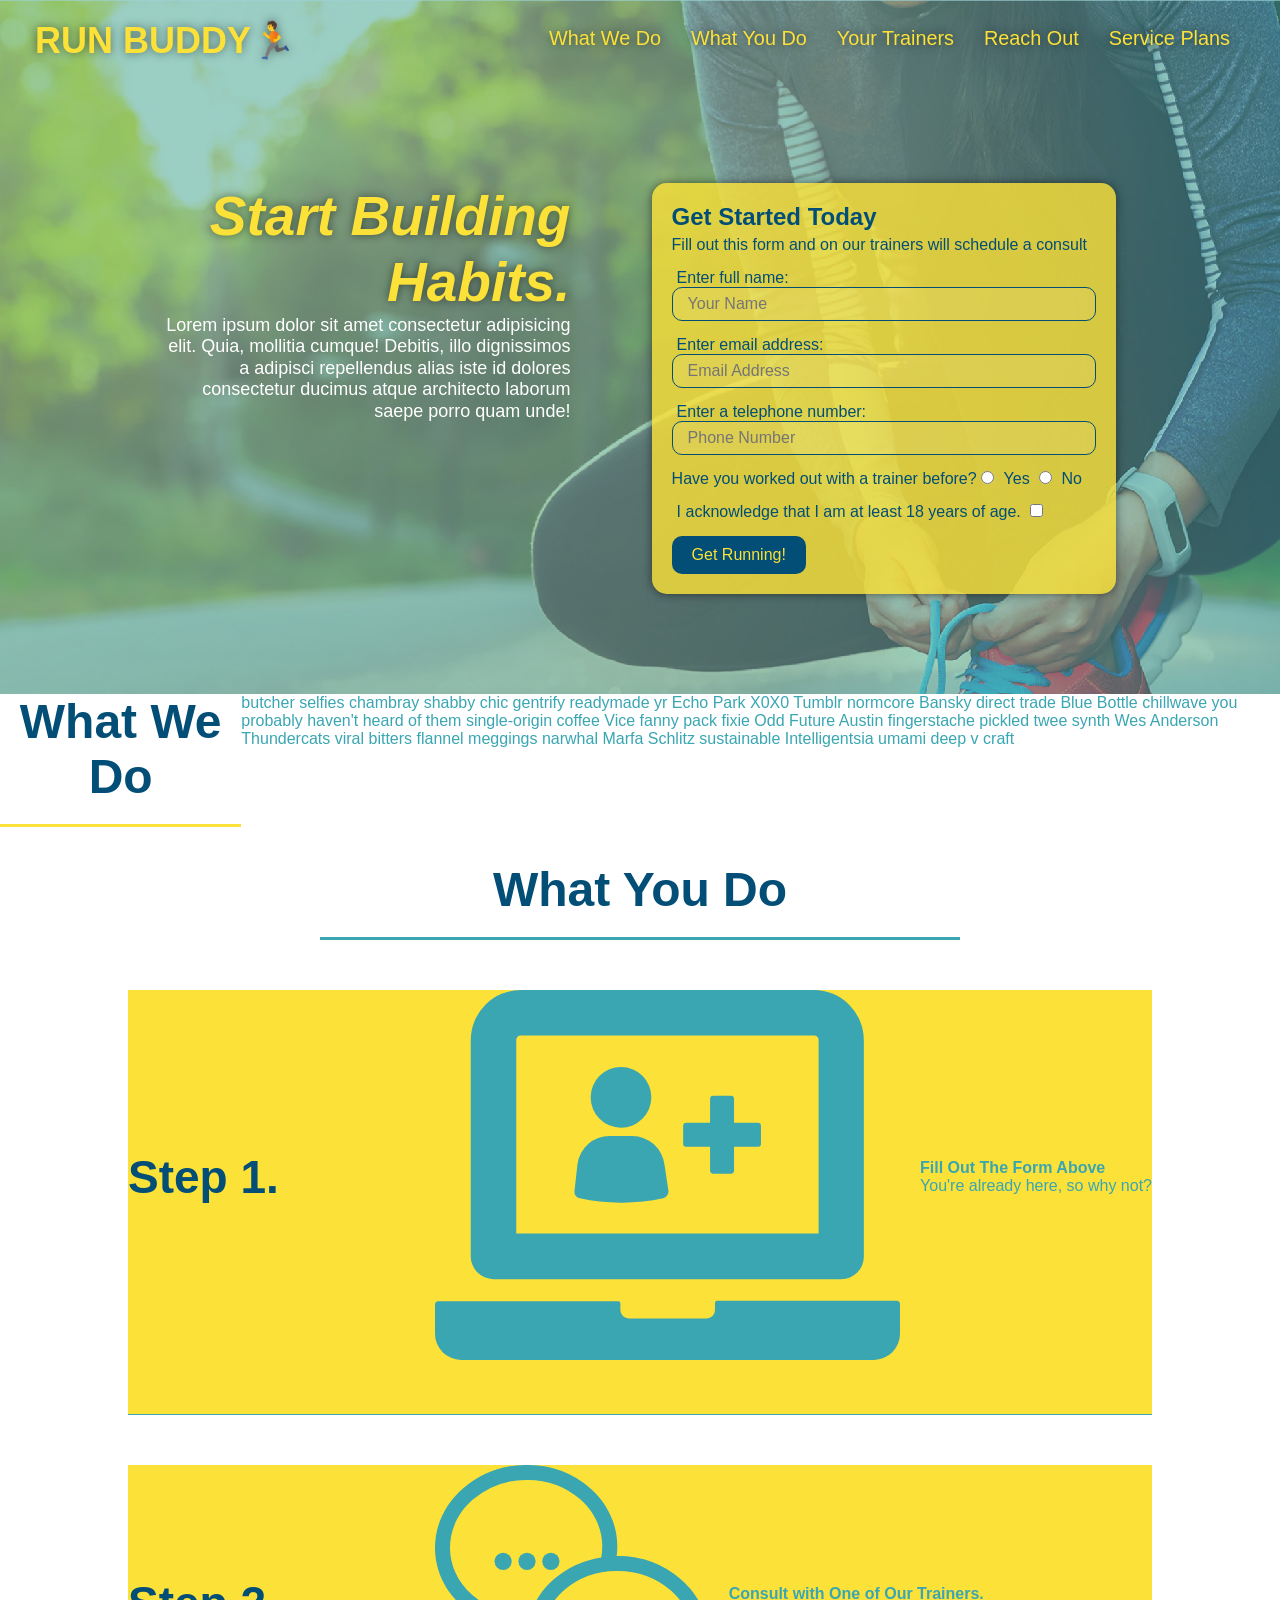
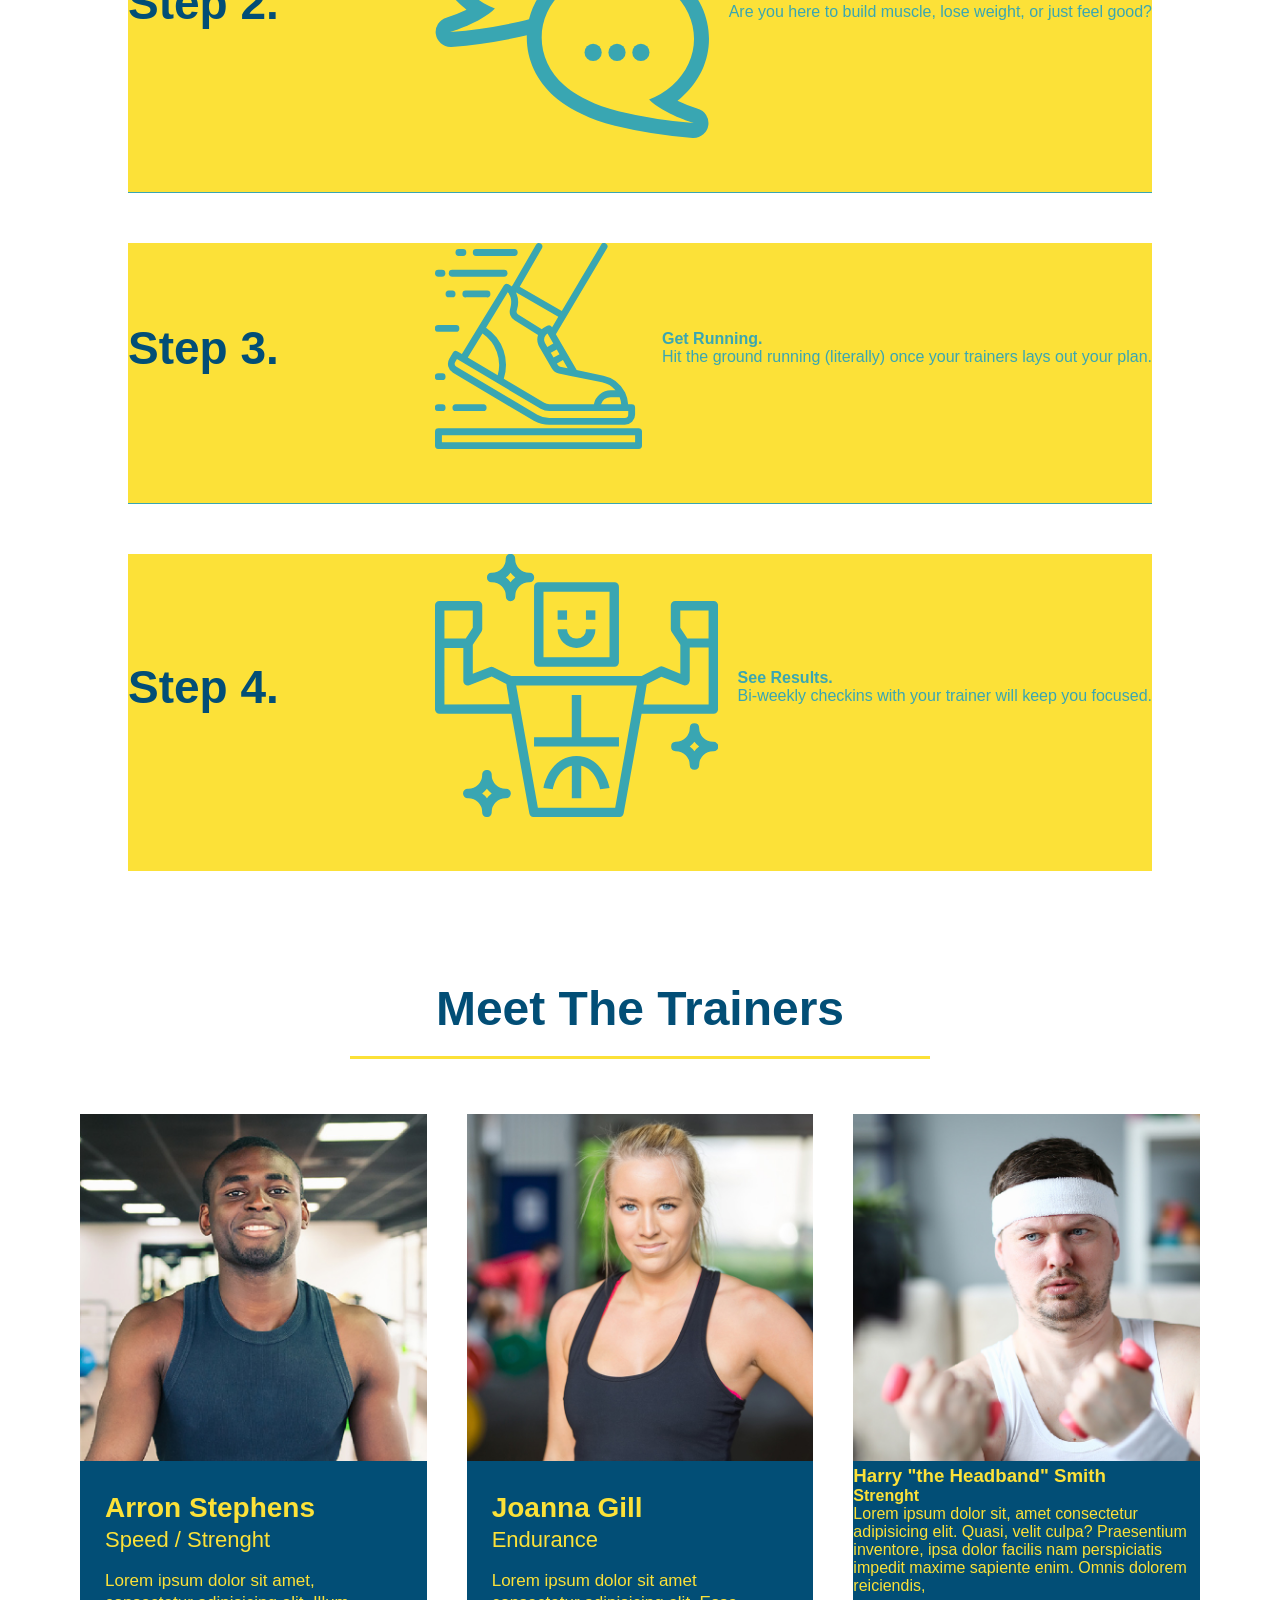
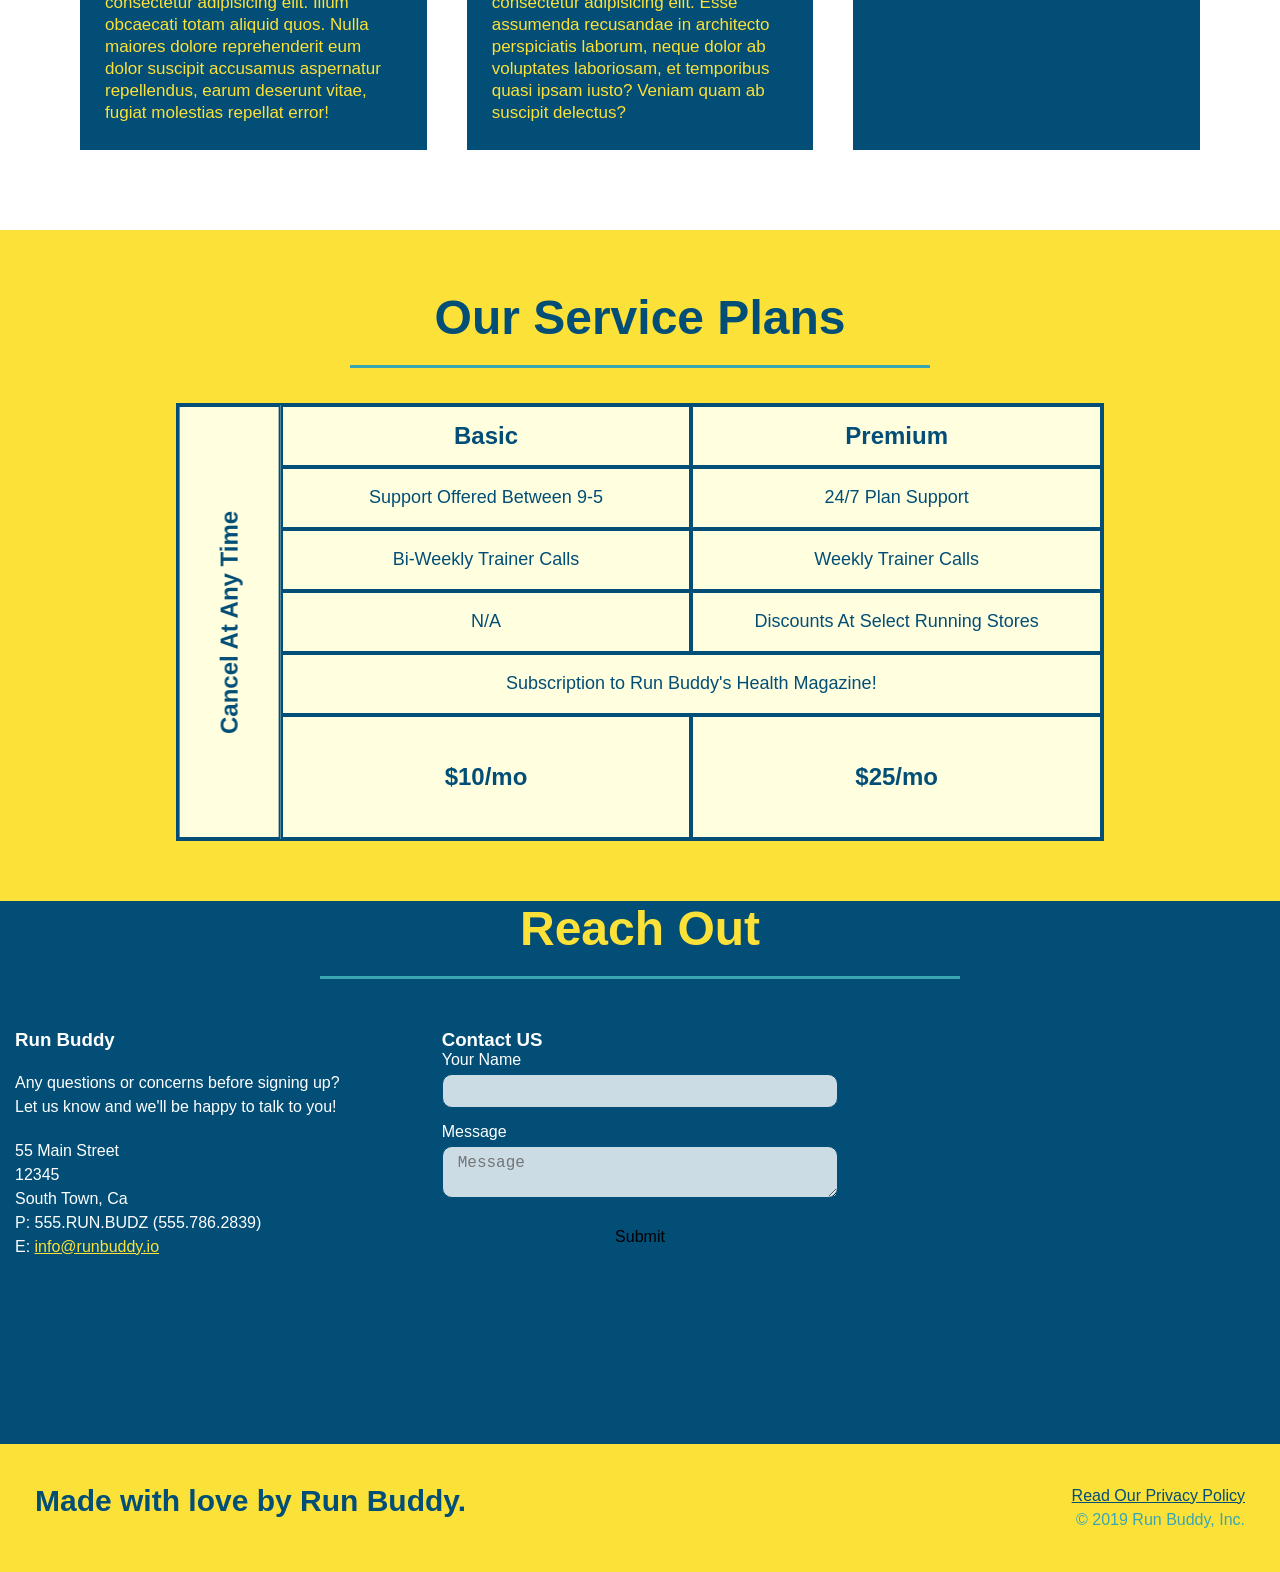
==== index.html @ 0380ac39 "fixed borders and headers" ====
<!DOCTYPE html>
<html lang="en">
		<head>
			<meta charset="UTF-8" />
			<meta name="viewport" content="width=device-width, initial-scale=1.0" />
			<title>Run Buddy</title>
			<link rel="stylesheet" href="./assets/css/style.css" />
		</head>
		<body>
			<!--navigation-->
			<header>
			<h1><a href="#run-buddy">RUN BUDDY🏃</a></h1>
			<nav>
				<!--Unordered list element-->
				<ul>
					<!--List item element-->
					<li>
						<!--Anchor Element-->
						<a href="#what-we-do"> What We Do</a>
					</li>
					<li>
						<a href="#what-you-do"> What You Do</a>
					</li>
					<li> 
						<a href="#your-trainers">Your Trainers</a>
					</li>
					<li>
						<a href="#reach-out">Reach Out</a>
					</li>
					<li>
						<a href="#service-plans">Service Plans</a>
					</li>
				</ul>
			</nav>
			</header>

			<!--hero/jumbotron-->

			<section class="hero"> 
				<div class="hero-cta">
					<h2>Start Building Habits.</h2>
					<p>
						Lorem ipsum dolor sit amet consectetur adipisicing elit. Quia, mollitia cumque! Debitis, illo dignissimos a adipisci repellendus alias iste id dolores consectetur ducimus atque architecto laborum saepe porro quam unde!
					</p>
				</div>
				<div class="hero-form">
					<h3>Get Started Today</h3>
					<p>Fill out this form and on our trainers will schedule a consult</p>
				 <!--Add form Element-->
				 <form>
					 <label for="name">Enter full name:</label>
					 <input type="text" placeholder="Your Name" name="name" id="name" class="form-input" />
					 <label for="email">Enter email address:</label>
					 <input type="email" placeholder="Email Address" name="email" id="email" class="form-input" />
					 <label for="phone">Enter a telephone number:</label>
					 <input type="tel" placeholder="Phone Number" name="phone" id="phone" class="form-input" />
					 <p>
						 Have you worked out with a trainer before?
						 <input type="radio" name="trainer-confirm" id="trainer-yes" />
						 <label for="trainer-yes">Yes</label>
						 <input type="radio" name="trainer-confirm" id="trainer-no" />
						 <label for="trainer-no">No</label>
					 </p>
					 <p>
						 <label for="checkbox" >
							 I acknowledge that I am at least 18 years of age.
						 </label>
						 <input type="checkbox" name="age-confirm" id="checkbox" />
						</p>
						<button type="submit">
							Get Running!
						</button>
				 </form>
				</div>
			</section>
			<!--end hero-->
			
			<!--"What we do" section-->
			<div class="flex-row">
				<h2 class="section-title primary-border">What We Do</h2>
				<p>
					butcher selfies chambray shabby chic gentrify readymade yr Echo Park X0X0 Tumblr normcore Bansky direct trade Blue Bottle chillwave you probably haven't heard of them single-origin coffee Vice fanny pack fixie Odd Future Austin fingerstache pickled twee synth Wes Anderson Thundercats viral bitters flannel meggings narwhal Marfa Schlitz sustainable Intelligentsia umami deep v craft
				</p>
			</div>

			<!--"What You Do" section-->
			<div id="what-you-do" class="steps">
				<h2 class="section-title secondary-border">What You Do</h2>

				<div class="step">
					<h3>Step 1.</h3>
					<div class="step-info">
						<div class="step-img">
							<img src="./assets/images/step-1.svg" alt="" />
						</div>
						<div class="step-next">
							<h4>Fill Out The Form Above</h4>
							<p>You're already here, so why not?</p>
						</div>	
					</div>
				</div>

				<div class="step">
					<h3>Step 2.</h3>
					<div class="step-info">
						<div class="step-img">
							<img src="./assets/images/step-2.svg" alt="" />
						</div>
						<div class="step-next">
							<h4>Consult with One of Our Trainers.</h4>
							<p>Are you here to build muscle, lose weight, or just feel good?</p>
						</div>
					</div>
				</div>

				<div class="step">
					<h3>Step 3.</h3>
					<div class="step-info">
						<div class="step-img">
							<img src="./assets/images/step-3.svg" alt="" />
						</div>
						<div class="step-next">
							<h4>Get Running.</h4>
							<p>Hit the ground running (literally) once your trainers lays out your plan.</p>
						</div>
					</div>
				</div>

				<div class="step">
					<h3>Step 4.</h3>
					<div class="step-info">
						<div class="step-img">
							<img src="./assets/images/step-4.svg" alt="" />
						</div>
						<dive class="step-next">
							<h4>See Results.</h4>
							<p>Bi-weekly checkins with your trainer will keep you focused.</p>
						</div>
					</div>
				</div>
			</div>

			<!--"Meet the trainers" section-->
			<section id="your-trainers">
				<h2 class="section-title primary-border">
					Meet The Trainers
				</h2>
				<div class="trainers">
					<artilcle class="trainer">
						<img src="./assets/images/trainer-1.jpg" alt="Arron Stephens in his workout clothes ready 	to pump iron" />
						<div class="trainer-bio">
							<h3 class="trainer-name">Arron Stephens</h3>
							<h4 class="trainer-role">Speed / Strenght</h4>
							<p>
								Lorem ipsum dolor sit amet, consectetur adipisicing elit. Illum obcaecati totam aliquid quos. Nulla maiores dolore reprehenderit eum dolor suscipit accusamus aspernatur repellendus, earum deserunt vitae, fugiat molestias repellat error!
							</p>
						</div>
					</artilcle>

					<article class="trainer">
						<img src="./assets/images/trainer-2.jpg" alt="Joanna Gill cooling off after a workout" />
						<div class="trainer-bio">
							<h3 class="trainer-name">Joanna Gill</h3>
							<h4 class="trainer-role">Endurance</h4>
							<p>
								Lorem ipsum dolor sit amet consectetur adipisicing elit. Esse assumenda recusandae in architecto perspiciatis laborum, neque dolor ab voluptates laboriosam, et temporibus quasi ipsam iusto? Veniam quam ab suscipit delectus?
							</p>
						</div>
					
					</article>

					<article class="trainer">
						<img src="./assets/images/trainer-3.jpg" alt="Harry Smith wearing a headband and lifting comically small pink weights" />
						<div clas="trainer-bio">
							<h3 class="trainer-name">Harry "the Headband" Smith</h3>
							<h4 class="trainer-role">Strenght</h4>
							<p> Lorem ipsum dolor sit, amet consectetur adipisicing elit. Quasi, velit culpa? Praesentium inventore, ipsa dolor facilis nam perspiciatis impedit maxime sapiente enim. Omnis dolorem reiciendis,</p>
						</div>
					</article>
					
				</div>
			</section>

			<!--"Reach Out" section-->
			<section id="service-plans" class="services">
				<h2 class="section-title secondary-border">Our Service Plans</h2>
				<div class="service-grid-wrapper">
					<div class="service-grid-container">
						<div class="service-grid-item grid-head basic">Basic</div>
						<div class="service-grid-item grid-head premium">Premium</div>
						<div class="service-grid-item basic">Support Offered Between 9-5</div>
						<div class="service-grid-item premium">24/7 Plan Support</div>
						<div class="service-grid-item basic">Bi-Weekly Trainer Calls</div>
						<div class="service-grid-item premium">Weekly Trainer Calls</div>
						<div class="service-grid-item basic">N/A</div>
						<div class="service-grid-item premium">Discounts At Select Running Stores</div>
						<div class="service-grid-item both">Subscription to Run Buddy's Health Magazine!</div>
						<div class="service-grid-item grid-price basic">$10/mo</div>
						<div class="service-grid-item grid-price premium">$25/mo</div>
						<div class="service-grid-item cancel">Cancel At Any Time</div>
					</div>
				</div>
				
			</section>


			<div id="reach-out" class="contact">
				<h2 class="section-title secondary-border">Reach Out</h2>
				
				<div class="contact-info">
					<div>
						<h3>Run Buddy</h3>
						<p>
							Any questions or concerns before signing up?
							<br />
							Let us know and we'll be happy to talk to you!
							<br />
						</p>
						<address>
							55 Main Street <br/>
							12345 <br/>
							South Town, Ca <br />
							P: 555.RUN.BUDZ (555.786.2839)<br/>
							E: <a href="mailto:info@runbuddy.io">info@runbuddy.io</a>
						</address>
					</div>

					<div class="contact-form">
						<h3>Contact US</h3>
						<form>
							<label for="contact-name">Your Name</label>
							<input type="text" id="contact-name" placeholder-="Your Name" />

							<label for="contact-message">Message</label>
							<textarea id="contact-message" placeholder="Message"></textarea>

							<button type="submit">Submit</button>
						</form>
					</div>

					<iframe src="https://www.google.com/maps/embed?pb=!1m18!1m12!1m3!1d3033.0343537637764!2d-112.3234618845954!3d40.51873175735339!2m3!1f0!2f0!3f0!3m2!1i1024!2i768!4f13.1!3m3!1m2!1s0x8752bc90850f7b19%3A0x4cee9b742bf752b6!2s893%20W%20660%20S%2C%20Tooele%2C%20UT%2084074!5e0!3m2!1sen!2sus!4v1604702375572!5m2!1sen!2sus" frameborder="0" style="border:0;" allowfullscreen="">
					</iframe>
				 
				</div>
			</div>

			<!--Footer-->
			<footer>
				<h2>Made with love by Run Buddy.</h2>
				<div>
					<a href="./privacy-policy.html"> Read Our Privacy Policy</a><br />
					&copy; 2019 Run Buddy, Inc.
				</div>
			</footer>
		</body>
</html>
---- assets/css/style.css ----
* {
    margin: 0;
    padding: 0;
    box-sizing: border-box;
}
body {
    font-family: Helvetica, Arial, sans-serif;
    color: #39a6b2;
}

/*Apply styles to header*/
header {
    padding: 20px 35px;
    background-color: #39a6b2;
    display:flex;
    justify-content: space-between;
    flex-wrap: wrap;
    position: -webkit-sticky; 
    position: sticky;
    top: 0;
    background-image: url("../images/hero-image.jpg");
    background-size: cover;
    background-position: 80%;
    background-attachment: fixed;
}
header h1 {
    font-weight: bold;
    font-size: 36px;
    color: #fce138;
    margin: 0;
    text-shadow: 0 0 10px rgba(0, 0, 0, 0.5);
}

header a {
    text-decoration: none;
    color: #fce138;
}
header nav { 
    margin: 7px 0;
}
header nav ul {
    display: flex;
    flex-wrap: wrap;
    justify-content: space-between;
    align-items: center;
    list-style: none;
}   
header nav ul li a {
    padding: 10px 15px;
    font-weight: lighter;
    font-size: 1.55vw;
    text-shadow: 0 0 10px rgba(0, 0, 0, 0.5);
}
header nav ul li a:hover {
    background: #fce138;
    color: #024e76;
    border-radius: 15px;
    text-shadow: none;
  }
footer {
    background: #fce138;
    width: 100%;
    padding: 40px 35px;
    display: flex;
    justify-content: space-between;
    flex-wrap: wrap;
}
footer h2 { 
    color: #024e76;
    font-size: 30px;
    margin: 0;
}
footer div { 
    
    line-height: 1.5;
    text-align: right;
}
footer a { 
    color: #024e76;
}
section {
    padding: 60px;
}

/* Hero Style Start */
.hero {
    background-image: url("../images/hero-image.jpg");
    background-size: cover;
    background-position: 80%;
    display: flex;
    justify-content: center;
    flex-wrap: wrap;
    align-items: flex-start;
    background-attachment: fixed;
}
.hero-cta {
    width: 35%;
    text-align: right;
    margin: 3.5%;
    color: #fff;
    font-size: 18px;
    line-height: 1.3;
    line-height: 1.2;
}
.hero-cta h2 {
    font-style: italic;
    font-size: 55px;
    color: #fce138;
    text-shadow: 0 0 10px rgba(0, 0, 0, 0.5);
}
section div {
    text-decoration-color: #024e76;
    
}
.hero-form {
    background-color: 80% ;
    padding: 20px;
    color: #024e76;
    width: 40%;
    margin: 3.5%;
    box-shadow: 0 0 10px rgba(0, 0, 0, 0.5);
    background-color: rgba(252, 225, 56, 0.8);
    border-radius: 15px;
}
.hero-form h3 {
    font-size: 24px;
    margin: 0;
}
.hero-form p {
    margin: 5px 0 15px 0;
}
.form-input {
    border: 1px solid #024e76;
    display: block;
    padding: 7px 15px;
    font-size: 16px;
    color: #024e76;
    width: 100%;
    margin-bottom: 15px;
    border-radius: 10px;
    background-color: rgba(255, 255, 255, .075);
}
.form-input:focus {
    background-color: rgba(255, 255, 255, 1);
    outline: none;
}
.hero-form label {
    margin: 0 5px;
}
.hero-form button {
    color: #fce138;
    background-color: #024e76;
    border: none;
    padding: 10px 20px;
    font-size: 16px;
    border-radius: 10px;
}
.hero-form button:hover {
    background-color: #39a6b2;
}
/* Hero Styles End*/
/* Intro Styles Start*/

.intro p {
    line-height: 1.7;
    color: #39a6b2;
    width: 80%;
    font-size: 20px;
    margin: 0 auto;
    text-align: center;
}
.step {
    margin: 50px auto;
    padding-bottom: 50px;
    width: 80%;
    display: flex;
    flex-wrap: wrap;
    align-items: center;
    justify-content: space-between;
    background: #fce138;
    border-bottom: 1px solid #39a6b2;
}
.step:last-child {
    border-bottom: none;
}
.section-title {
    font-size: 48px;
    border-bottom: 3px solid;
    color: #024e76;
    padding-bottom: 20px;
    text-align: center;
    margin: 0 auto 35px auto;
    width: 50%;
}
.primary-border{
    border-color: #fce138;
}
.secondary-border {
    border-color: #39a6b2;
}
.step h3 {
    color: #024e76;
    font-size: 46px;
    flex: 1 30%;
}
.step-info {
    flex: 2 70%;
    display: flex;
    flex-wrap: wrap;
    align-items: center;
}
.step-text {
    flex: 12;
}
.step-text p {
    color: #39a6b2;
    font-size: 18px;
}
.step-text h4 {
    font-size: 26px;
    line-height: 1.5;
    color: #024e76;
}
.step-img {
    flex: 1 12%;
    margin-right: 20px;
}
.step-img img { 
    max-width: 100%;
}
/* Style Trainers Section*/
.trainers {
    width: 100%;
    margin: 0 auto;
    display: flex;
    flex-wrap: wrap;
    justify-content: space-around;
}
.trainer {
    margin: 20px;
    background: #024e76;
    color: #fce138;
    flex: 1;
}
.trainer img { 
    width: 100%;
}
.trainer-bio {
    padding: 25px;
    background-color: #024e76;
    line-height: 1.3;
}
.text-left{ 
    text-align: left;
}
.text-right {
    text-align: right;
}
.flex-row {
    display: flex;
}
.trainer-bio h3 {
    font-size: 28px;
}
.trainer-bio h4 {
    font-weight: lighter;
    font-size: 22px;
    margin-bottom: 15px;
}
.trainer-bio p {
    font-size: 17px;
}
/* Reach out styles start*/

.contact {
    background: #024e76;
}
.contact-info > * {
    flex: 1;
    margin: 15px;
}
.contact-info {
    display: flex;
    justify-content: space-between;
    flex-wrap: wrap;
}
.contact h2 {
    color: #fce138;
}
.contact-info iframe {
    height: 400px;
}
.contact-info div {
    color: white;
}
.contac-info h3 {
    color: #fce138;
    font-size: 32px;
}
.contact-info p, .contact-info address {
    margin: 20px 0;
    line-height: 1.5;
    font-size: 16px;
    font-style: normal;
}
.contact-form input, .contact-form textarea {
    border: 1px solid #024e76;
    display: block;
    padding: 7px 15px;
    font-size: 16px;
    color: #024e76;
    width: 100%;
    margin-bottom: 15px;
    margin-top: 5px;
    border-radius: 10px;
    background-color: rgba(255, 255, 255, 0.8)
}
.contact-form input, .contact-info address:focus{

}
.contact-form button { 
    width: 100%;
    border: none;
    background: #024e76;
    text-align: center;
    padding: 15px 0;
    font-size: 16px;
    border-radius: 10px;
}
.contact-form button:hover {
    color: #fce138;
    background: #39a6b2;
  }
.contact-info a {
    color: #fce138;
}
/*SERVICE STYLES BEGIN!*/
.services { 
    background: #fce138;
}
.service-grid-wrapper {
    display: flex;
    width: 100%;
    justify-content: center;
}
.service-grid-container {
    background: lightyellow;
    width: 80%;
    display: grid;
    grid-template-columns: 1fr repeat(2, 4fr);
    grid-template-rows: repeat(5, 1fr) 2fr;
    border: 2px solid #024e76;
    color: #024e76;
    font-size: 18px;
}
.service-grid-item {
   padding: 15px 0;
   border: 2px solid #024e76;
   display: flex;
   align-items: center;
   justify-content: center;
   text-align: center;
}
.service-grid-item.basic {
    grid-column: 2 / span 1;
}
.service-grid-item.both {
    grid-column: 2 / span 2;
}
.service-grid-item.cancel {
    writing-mode: vertical-lr;
    transform: rotate(180deg);
    grid-row: 1 / -1;
    grid-column: 1;
}
.grid-head, .grid-price, .service-grid-item.cancel {
    font-size: 1.5rem;
    font-weight: bold;
}
/* Reach out styles end */

/* MEDIA QUERY FOR SMALLER DESKTOP SCREENS AND SMALLER */
@media screen and (max-width: 980px) {
 header {
     padding-bottom: 0;
     justify-content: center;
     position: relative;
 }
 header h1 {
     width: 100%;
     text-align: center;
 }
 header nav ul {
     margin-top: 20px;
     width: 100%;
     justify-content: center;
 }
 header nav ul li a {
     font-size: 20px;
 }
 footer h2, footer div {
     text-align: center;
     width: 100%;
 }
 .hero-cta, .hero-form {
     width: 100%;
 }
 .hero-cta {
     text-align: center;
 }
 .section-title {
     width: 80%;
 }
 .trainer {
     flex: 0 70%;
 }
 .contact-info iframe {
     flex: 1 100%;
 }
}
  
  /* MEDIA QUERY FOR TABLETS AND SMALLER */
  @media screen and (max-width: 768px) { 
      section {
          padding: 30px 15px;
      }
      .step h3 {
          flex: 1 100%;
          text-align: center;
      }
      .step-info {
          flex: 2 100%;
          text-align: center;
          justify-content: center;
      }
      .step-img {
          flex: 0 32%;
          margin-right: 0;
          margin-top: 15px;
          margin-bottom: 15px;
      }
      .step-text {
          flex: 100%;
      }
      .service-grid-container {
          grid-template-columns: 1fr 1fr;
      }
      .service-grid-item.basic {
        grid-column: 1;
      }
    
      .service-grid-item.both {
        grid-column: 1 / -1;
      }
    
      .service-grid-item.cancel {
        transform: none;
        writing-mode: unset;
        grid-column: 1 / -1;
        grid-row: -1;
      }
  }

  
  /* MEDIA QUERY FOR MOBILE PHONES AND SMALLER */
  @media screen and (max-width: 575px) {
      .hero-form button {
          width: 100%;
      }
      .section-title {
          width: 95%;
      }
      .intro p {
          width: 100%;
      }
      .trainer {
          flex: 0 100%;
      }
      .contact-info {
          text-align: center;
      }
      .contact-info > * {
          flex: 0 100%;
      }
      .contact-form {
          order: 3;
      }
  }
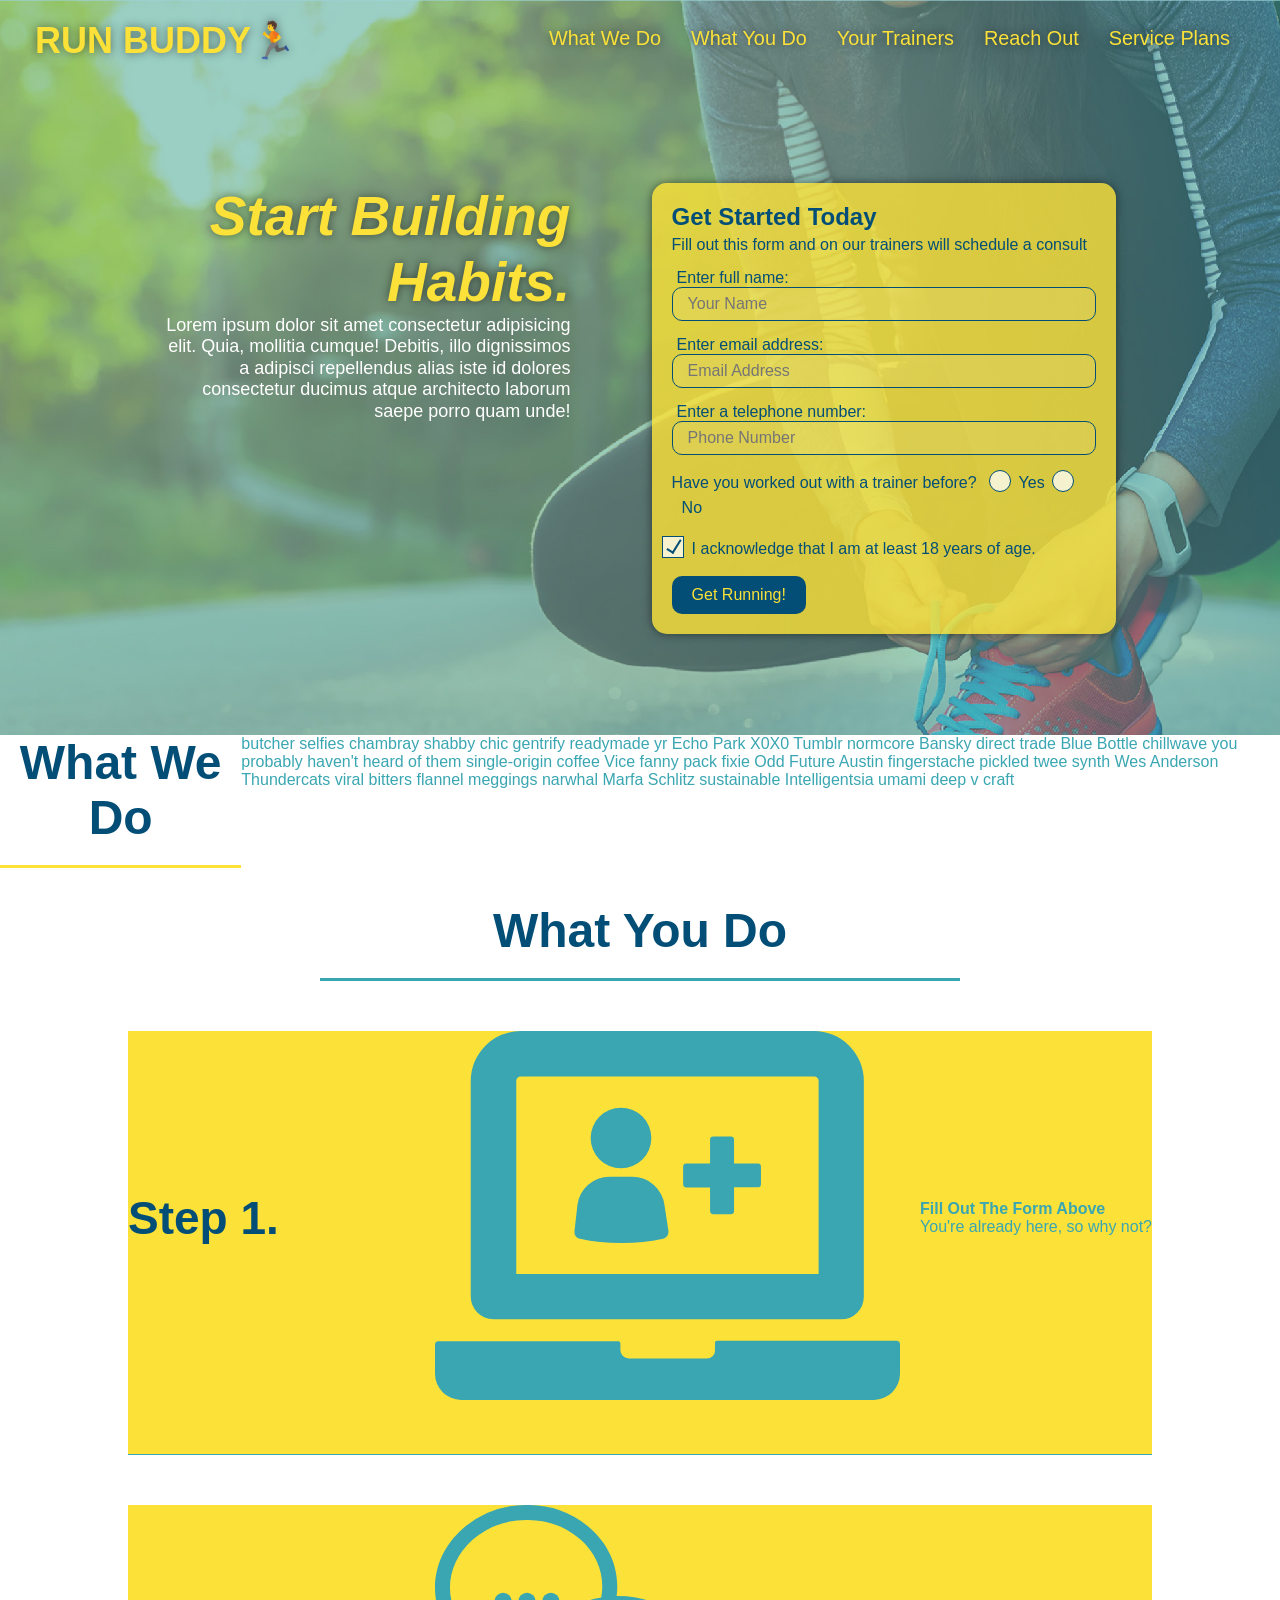
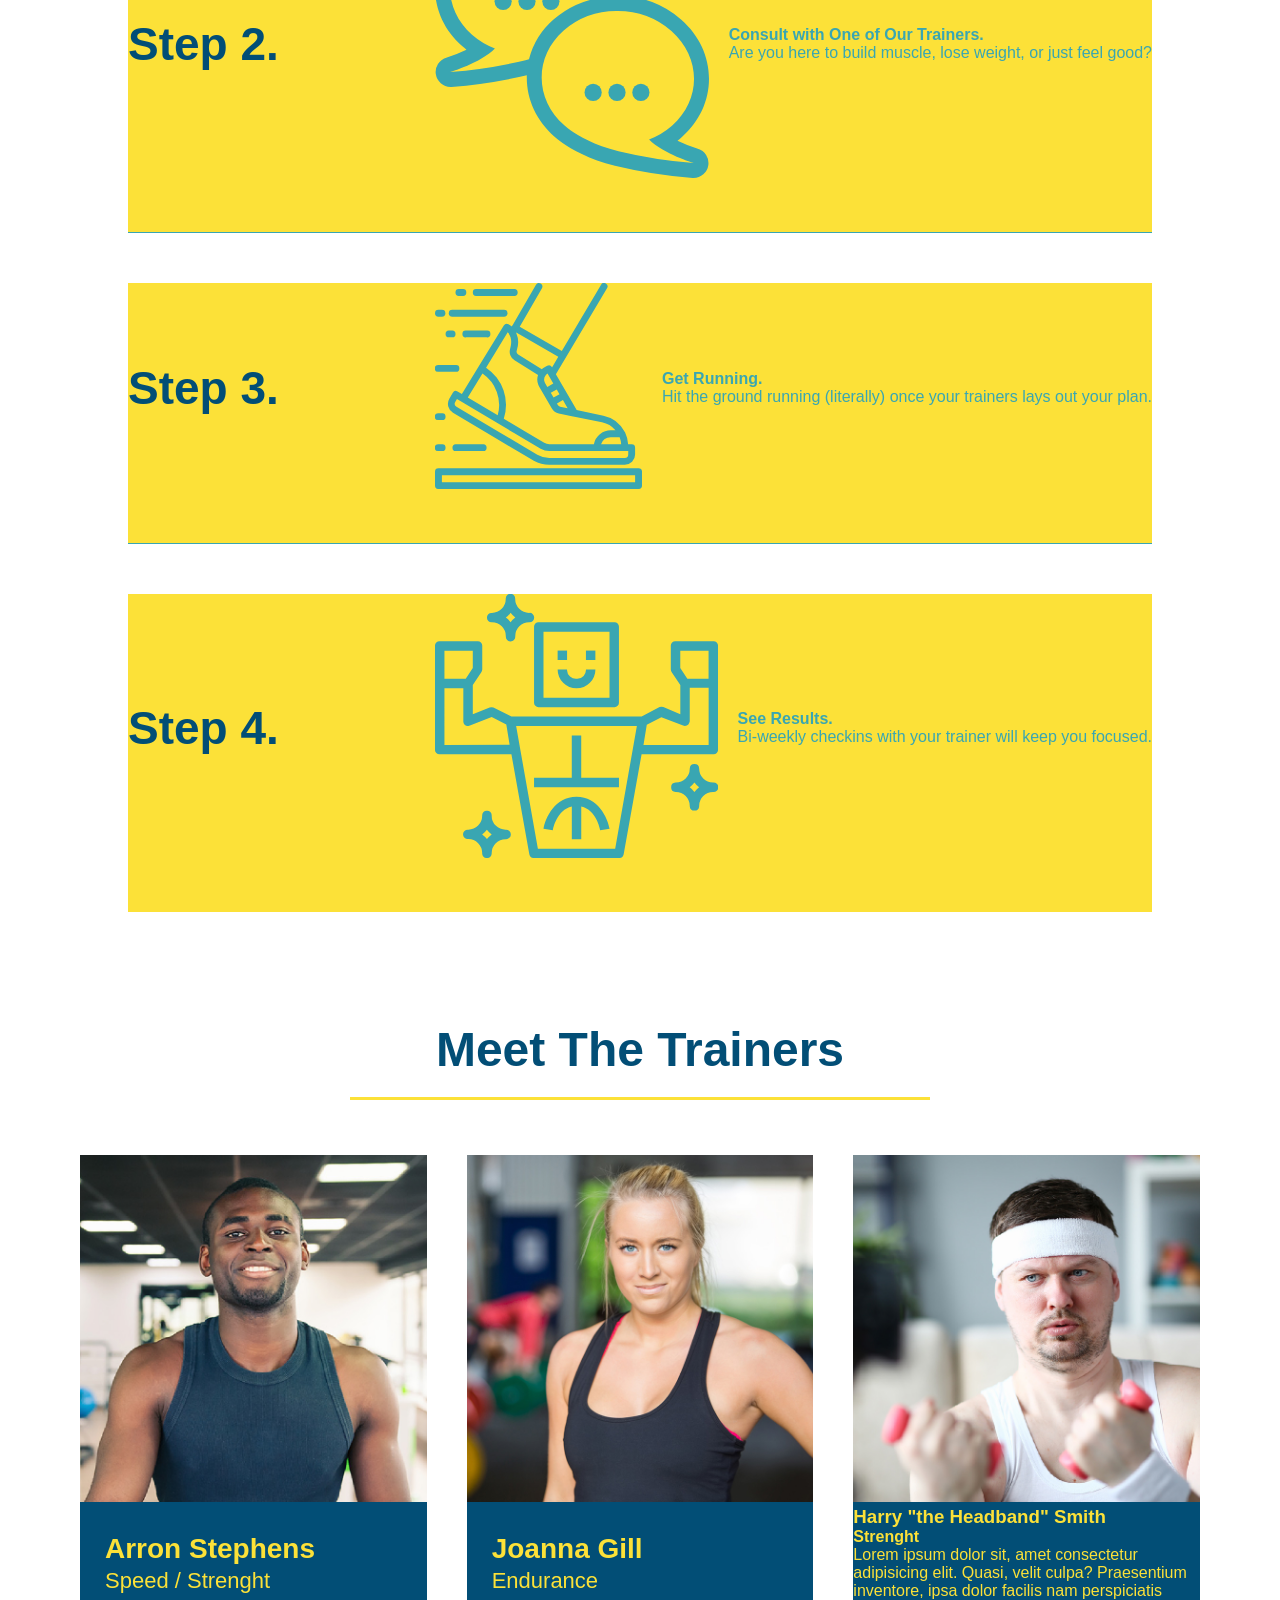
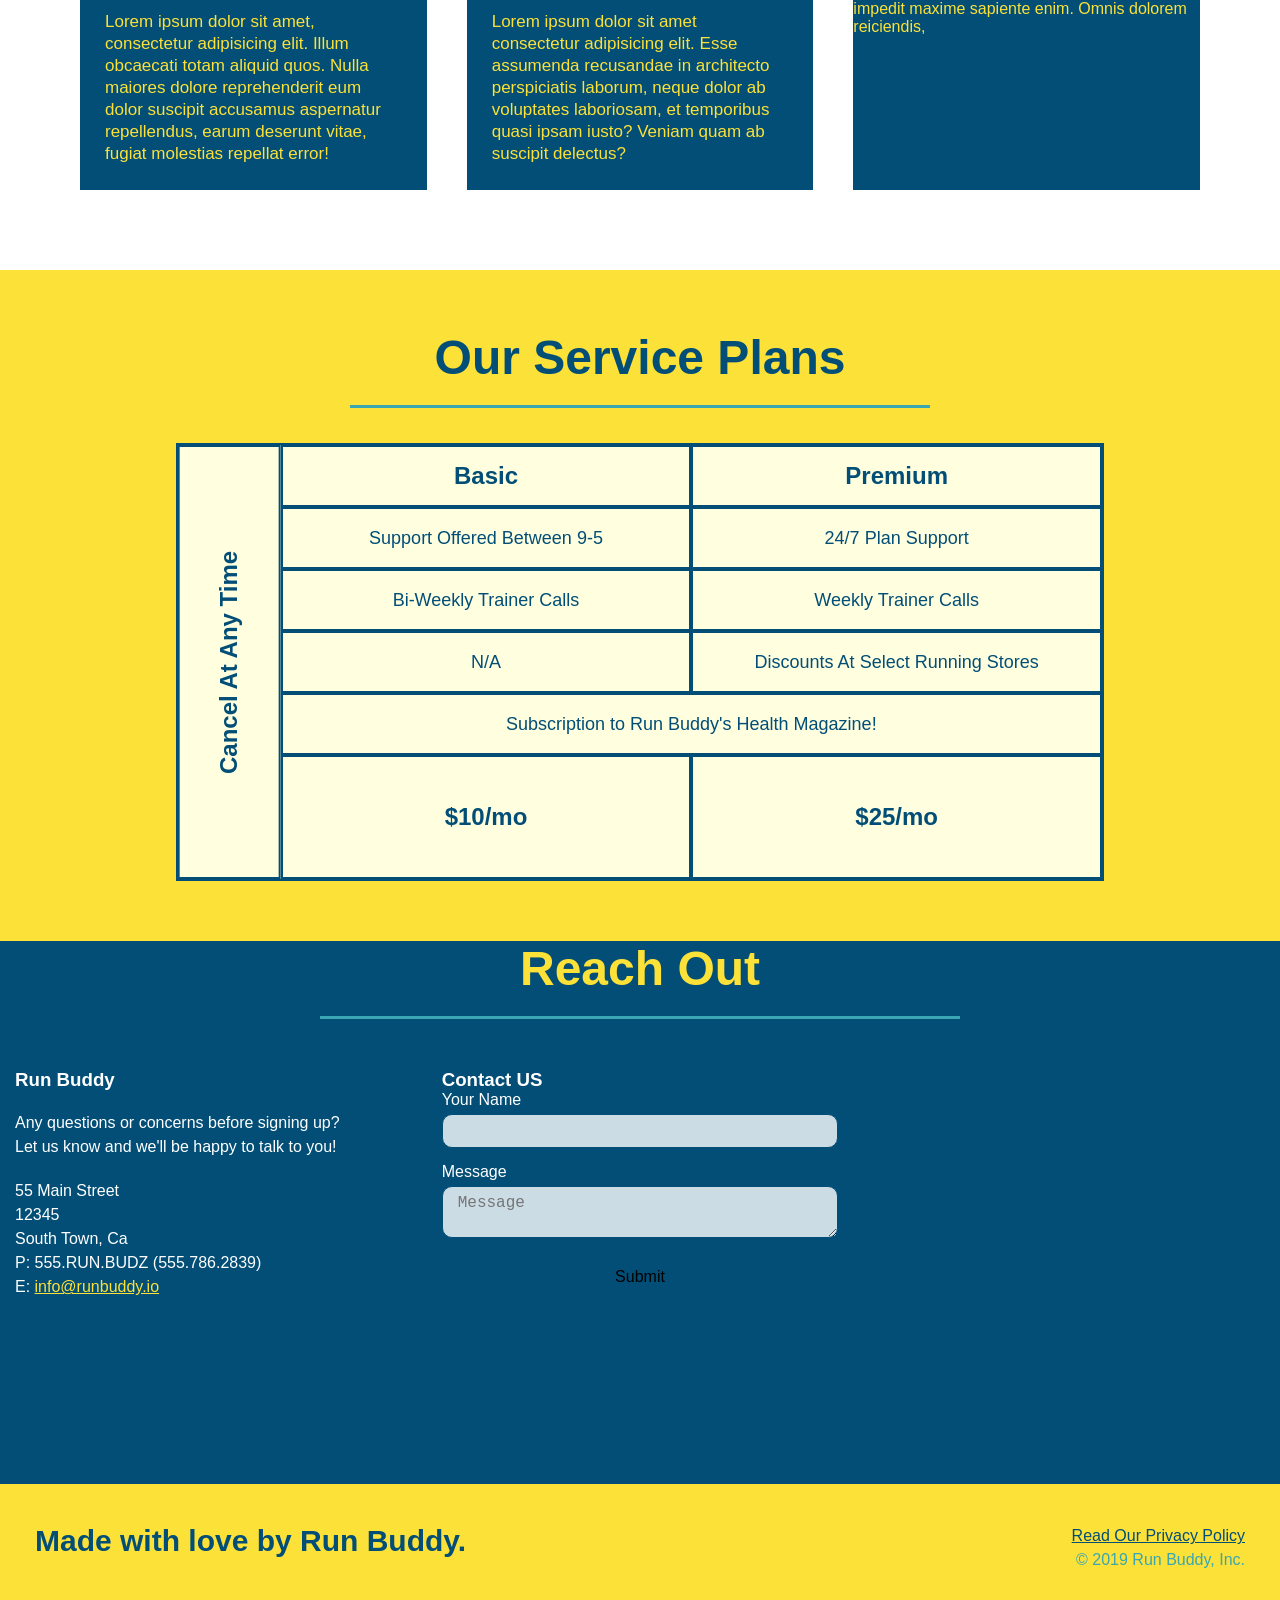
==== commit efb10ed2: "final css touches" ====
--- a/index.html
+++ b/index.html
@@ -54,18 +54,22 @@
 					 <input type="email" placeholder="Email Address" name="email" id="email" class="form-input" />
 					 <label for="phone">Enter a telephone number:</label>
 					 <input type="tel" placeholder="Phone Number" name="phone" id="phone" class="form-input" />
-					 <p>
-						 Have you worked out with a trainer before?
-						 <input type="radio" name="trainer-confirm" id="trainer-yes" />
-						 <label for="trainer-yes">Yes</label>
-						 <input type="radio" name="trainer-confirm" id="trainer-no" />
-						 <label for="trainer-no">No</label>
-					 </p>
-					 <p>
-						 <label for="checkbox" >
-							 I acknowledge that I am at least 18 years of age.
-						 </label>
-						 <input type="checkbox" name="age-confirm" id="checkbox" />
+					 	<p>
+							 Have you worked out with a trainer before?
+						 	<span class="radio-wrapper">
+						 		<input type="radio" name="trainer-confirm" id="trainer-yes" />
+						 		<label for="trainer-yes">Yes</label>
+						 	</span>
+						 	<span class="radio-wrapper">
+						 		<input type="radio" name="trainer-confirm" id="trainer-no" />
+						 		<label for="trainer-no">No</label>
+						 	</span>
+					 	</p>
+					 	<p>
+							 <span class="checkbox-wrapper">
+							 	<label for="checkbox" >I acknowledge that I am at least 18 years of age.</label>
+								 <input type="checkbox" name="age-confirm" id="checkbox" />
+							 </span>
 						</p>
 						<button type="submit">
 							Get Running!
--- a/assets/css/style.css
+++ b/assets/css/style.css
@@ -3,15 +3,20 @@
     padding: 0;
     box-sizing: border-box;
 }
+:root {
+    --primary-color: #fce138;
+    --secondary-color: #024e76;
+    --teritary-color: #39a6b2;
+}
 body {
     font-family: Helvetica, Arial, sans-serif;
-    color: #39a6b2;
+    color: var(--teritary-color);
 }
 
 /*Apply styles to header*/
 header {
     padding: 20px 35px;
-    background-color: #39a6b2;
+    background-color: var(--teritary-color);
     display:flex;
     justify-content: space-between;
     flex-wrap: wrap;
@@ -22,18 +27,19 @@
     background-size: cover;
     background-position: 80%;
     background-attachment: fixed;
+    z-index: 9999;
 }
 header h1 {
     font-weight: bold;
     font-size: 36px;
-    color: #fce138;
+    color: var(--primary-color);
     margin: 0;
     text-shadow: 0 0 10px rgba(0, 0, 0, 0.5);
 }
 
 header a {
     text-decoration: none;
-    color: #fce138;
+    color: var(--primary-color);
 }
 header nav { 
     margin: 7px 0;
@@ -52,13 +58,13 @@
     text-shadow: 0 0 10px rgba(0, 0, 0, 0.5);
 }
 header nav ul li a:hover {
-    background: #fce138;
-    color: #024e76;
+    background: var(--primary-color);
+    color: var(--secondary-color);
     border-radius: 15px;
     text-shadow: none;
   }
 footer {
-    background: #fce138;
+    background: var(--primary-color);
     width: 100%;
     padding: 40px 35px;
     display: flex;
@@ -66,7 +72,7 @@
     flex-wrap: wrap;
 }
 footer h2 { 
-    color: #024e76;
+    color: var(--secondary-color);
     font-size: 30px;
     margin: 0;
 }
@@ -76,7 +82,7 @@
     text-align: right;
 }
 footer a { 
-    color: #024e76;
+    color: var(--secondary-color);
 }
 section {
     padding: 60px;
@@ -105,17 +111,17 @@
 .hero-cta h2 {
     font-style: italic;
     font-size: 55px;
-    color: #fce138;
+    color: var(--primary-color);
     text-shadow: 0 0 10px rgba(0, 0, 0, 0.5);
 }
 section div {
-    text-decoration-color: #024e76;
+    text-decoration-color: var(--secondary-color);
     
 }
 .hero-form {
     background-color: 80% ;
     padding: 20px;
-    color: #024e76;
+    color: var(--secondary-color);
     width: 40%;
     margin: 3.5%;
     box-shadow: 0 0 10px rgba(0, 0, 0, 0.5);
@@ -130,11 +136,11 @@
     margin: 5px 0 15px 0;
 }
 .form-input {
-    border: 1px solid #024e76;
+    border: 1px solid var(--secondary-color);
     display: block;
     padding: 7px 15px;
     font-size: 16px;
-    color: #024e76;
+    color: var(--secondary-color);
     width: 100%;
     margin-bottom: 15px;
     border-radius: 10px;
@@ -148,22 +154,75 @@
     margin: 0 5px;
 }
 .hero-form button {
-    color: #fce138;
-    background-color: #024e76;
+    color: var(--primary-color);
+    background-color: var(--secondary-color);
     border: none;
     padding: 10px 20px;
     font-size: 16px;
     border-radius: 10px;
 }
 .hero-form button:hover {
-    background-color: #39a6b2;
-}
+    background-color: var(--teritary-color);
+}
+.checkbox-wrapper input, .radio-wrapper input {
+    opacity: 0;
+}
+.checkbox-wrapper label, .radio-wrapper label {
+    position: relative;
+    left: 10px;
+    margin: 10px;
+    line-height: 1.6;
+}
+.checkbox-wrapper label::before, .radio-wrapper label::before {
+    content: "";
+    height: 20px;
+    width: 20px;
+    background: rgba(255, 255, 255, 0.75);
+    border: 1px solid var(--secondary-color);
+    position: absolute;
+    top: -4px;
+    left: -30px;
+}
+.radio-wrapper label::before {
+    border-radius: 50%;
+}
+.radio-wrapper label::after {
+    content: "";
+    width: 20px;
+    height: 20px;
+    border-radius: 50%;
+    background: var(--secondary-color);
+    position: absolute;
+    left: -29px;
+    top: -3px;
+    background-image: radial-gradient(cirlce, var(--teritary-color), var(--secondary-color));
+}
+.checkbox-wrapper label::after {
+    content: "";
+    height: 6px;
+    width: 14px;
+    border-left: 2px solid var(--secondary-color);
+    border-bottom: 2px solid var(--secondary-color);
+    position: absolute;
+    left: -26px;
+    top: 1px;
+    transform: rotate(-58deg);
+}
+.checkbox-wrapper input + label::after, 
+.radio-wrapper input + label::after {
+  content: none;
+}
+.checkbox-wrapper input:checked + label::after, 
+.radio-wrapper input:checked + label::after {
+  content: "";
+}
+
 /* Hero Styles End*/
 /* Intro Styles Start*/
 
 .intro p {
     line-height: 1.7;
-    color: #39a6b2;
+    color: var(--teritary-color);
     width: 80%;
     font-size: 20px;
     margin: 0 auto;
@@ -177,7 +236,7 @@
     flex-wrap: wrap;
     align-items: center;
     justify-content: space-between;
-    background: #fce138;
+    background: var(--primary-color);
     border-bottom: 1px solid #39a6b2;
 }
 .step:last-child {
@@ -186,20 +245,20 @@
 .section-title {
     font-size: 48px;
     border-bottom: 3px solid;
-    color: #024e76;
+    color: var(--secondary-color);
     padding-bottom: 20px;
     text-align: center;
     margin: 0 auto 35px auto;
     width: 50%;
 }
 .primary-border{
-    border-color: #fce138;
+    border-color: var(--primary-color);
 }
 .secondary-border {
-    border-color: #39a6b2;
+    border-color: var(--teritary-color);
 }
 .step h3 {
-    color: #024e76;
+    color: var(--secondary-color);
     font-size: 46px;
     flex: 1 30%;
 }
@@ -213,13 +272,13 @@
     flex: 12;
 }
 .step-text p {
-    color: #39a6b2;
+    color: var(--teritary-color);
     font-size: 18px;
 }
 .step-text h4 {
     font-size: 26px;
     line-height: 1.5;
-    color: #024e76;
+    color: var(--secondary-color);
 }
 .step-img {
     flex: 1 12%;
@@ -238,8 +297,8 @@
 }
 .trainer {
     margin: 20px;
-    background: #024e76;
-    color: #fce138;
+    background: var(--secondary-color);
+    color: var(--primary-color);
     flex: 1;
 }
 .trainer img { 
@@ -247,7 +306,7 @@
 }
 .trainer-bio {
     padding: 25px;
-    background-color: #024e76;
+    background-color: var(--secondary-color);
     line-height: 1.3;
 }
 .text-left{ 
@@ -273,7 +332,7 @@
 /* Reach out styles start*/
 
 .contact {
-    background: #024e76;
+    background: var(--secondary-color);
 }
 .contact-info > * {
     flex: 1;
@@ -285,7 +344,7 @@
     flex-wrap: wrap;
 }
 .contact h2 {
-    color: #fce138;
+    color: var(--primary-color);
 }
 .contact-info iframe {
     height: 400px;
@@ -294,7 +353,7 @@
     color: white;
 }
 .contac-info h3 {
-    color: #fce138;
+    color: var(--primary-color);
     font-size: 32px;
 }
 .contact-info p, .contact-info address {
@@ -304,11 +363,11 @@
     font-style: normal;
 }
 .contact-form input, .contact-form textarea {
-    border: 1px solid #024e76;
+    border: 1px solid var(--secondary-color);
     display: block;
     padding: 7px 15px;
     font-size: 16px;
-    color: #024e76;
+    color: var(--secondary-color);
     width: 100%;
     margin-bottom: 15px;
     margin-top: 5px;
@@ -321,22 +380,22 @@
 .contact-form button { 
     width: 100%;
     border: none;
-    background: #024e76;
+    background: var(--secondary-color);
     text-align: center;
     padding: 15px 0;
     font-size: 16px;
     border-radius: 10px;
 }
 .contact-form button:hover {
-    color: #fce138;
-    background: #39a6b2;
+    color: var(--primary-color);
+    background: var(--teritary-color);
   }
 .contact-info a {
-    color: #fce138;
+    color: var(--primary-color);
 }
 /*SERVICE STYLES BEGIN!*/
 .services { 
-    background: #fce138;
+    background: var(--primary-color);
 }
 .service-grid-wrapper {
     display: flex;
@@ -349,13 +408,13 @@
     display: grid;
     grid-template-columns: 1fr repeat(2, 4fr);
     grid-template-rows: repeat(5, 1fr) 2fr;
-    border: 2px solid #024e76;
-    color: #024e76;
+    border: 2px solid var(--secondary-color);
+    color: var(--secondary-color);
     font-size: 18px;
 }
 .service-grid-item {
    padding: 15px 0;
-   border: 2px solid #024e76;
+   border: 2px solid var(--secondary-color);
    display: flex;
    align-items: center;
    justify-content: center;
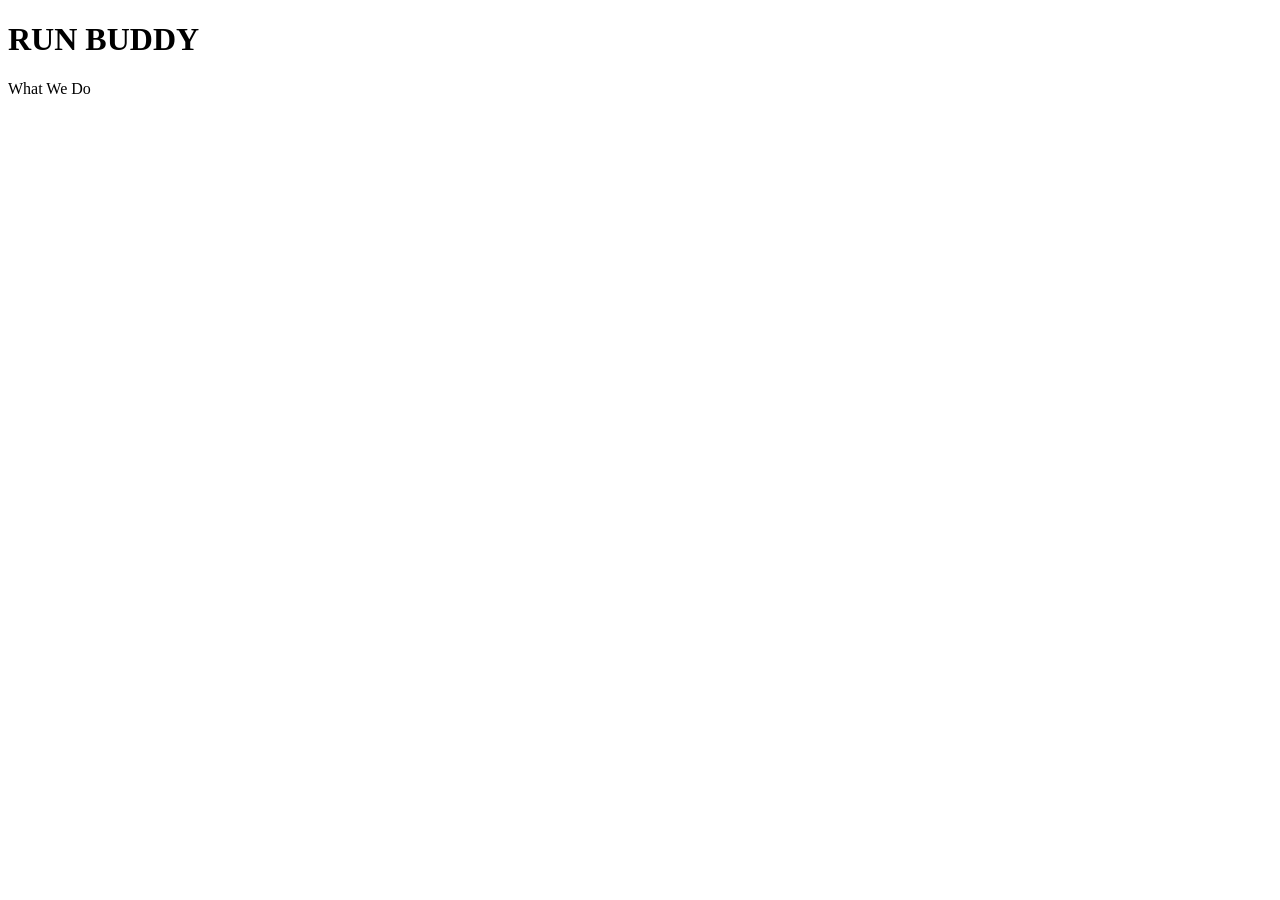
==== commit 00f3fb8f: "page template" ====
--- a/index.html
+++ b/index.html
@@ -1,260 +1,12 @@
 <!DOCTYPE html>
-<html lang="en">
-		<head>
-			<meta charset="UTF-8" />
-			<meta name="viewport" content="width=device-width, initial-scale=1.0" />
-			<title>Run Buddy</title>
-			<link rel="stylesheet" href="./assets/css/style.css" />
-		</head>
-		<body>
-			<!--navigation-->
-			<header>
-			<h1><a href="#run-buddy">RUN BUDDY🏃</a></h1>
-			<nav>
-				<!--Unordered list element-->
-				<ul>
-					<!--List item element-->
-					<li>
-						<!--Anchor Element-->
-						<a href="#what-we-do"> What We Do</a>
-					</li>
-					<li>
-						<a href="#what-you-do"> What You Do</a>
-					</li>
-					<li> 
-						<a href="#your-trainers">Your Trainers</a>
-					</li>
-					<li>
-						<a href="#reach-out">Reach Out</a>
-					</li>
-					<li>
-						<a href="#service-plans">Service Plans</a>
-					</li>
-				</ul>
-			</nav>
-			</header>
 
-			<!--hero/jumbotron-->
-
-			<section class="hero"> 
-				<div class="hero-cta">
-					<h2>Start Building Habits.</h2>
-					<p>
-						Lorem ipsum dolor sit amet consectetur adipisicing elit. Quia, mollitia cumque! Debitis, illo dignissimos a adipisci repellendus alias iste id dolores consectetur ducimus atque architecto laborum saepe porro quam unde!
-					</p>
-				</div>
-				<div class="hero-form">
-					<h3>Get Started Today</h3>
-					<p>Fill out this form and on our trainers will schedule a consult</p>
-				 <!--Add form Element-->
-				 <form>
-					 <label for="name">Enter full name:</label>
-					 <input type="text" placeholder="Your Name" name="name" id="name" class="form-input" />
-					 <label for="email">Enter email address:</label>
-					 <input type="email" placeholder="Email Address" name="email" id="email" class="form-input" />
-					 <label for="phone">Enter a telephone number:</label>
-					 <input type="tel" placeholder="Phone Number" name="phone" id="phone" class="form-input" />
-					 	<p>
-							 Have you worked out with a trainer before?
-						 	<span class="radio-wrapper">
-						 		<input type="radio" name="trainer-confirm" id="trainer-yes" />
-						 		<label for="trainer-yes">Yes</label>
-						 	</span>
-						 	<span class="radio-wrapper">
-						 		<input type="radio" name="trainer-confirm" id="trainer-no" />
-						 		<label for="trainer-no">No</label>
-						 	</span>
-					 	</p>
-					 	<p>
-							 <span class="checkbox-wrapper">
-							 	<label for="checkbox" >I acknowledge that I am at least 18 years of age.</label>
-								 <input type="checkbox" name="age-confirm" id="checkbox" />
-							 </span>
-						</p>
-						<button type="submit">
-							Get Running!
-						</button>
-				 </form>
-				</div>
-			</section>
-			<!--end hero-->
-			
-			<!--"What we do" section-->
-			<div class="flex-row">
-				<h2 class="section-title primary-border">What We Do</h2>
-				<p>
-					butcher selfies chambray shabby chic gentrify readymade yr Echo Park X0X0 Tumblr normcore Bansky direct trade Blue Bottle chillwave you probably haven't heard of them single-origin coffee Vice fanny pack fixie Odd Future Austin fingerstache pickled twee synth Wes Anderson Thundercats viral bitters flannel meggings narwhal Marfa Schlitz sustainable Intelligentsia umami deep v craft
-				</p>
-			</div>
-
-			<!--"What You Do" section-->
-			<div id="what-you-do" class="steps">
-				<h2 class="section-title secondary-border">What You Do</h2>
-
-				<div class="step">
-					<h3>Step 1.</h3>
-					<div class="step-info">
-						<div class="step-img">
-							<img src="./assets/images/step-1.svg" alt="" />
-						</div>
-						<div class="step-next">
-							<h4>Fill Out The Form Above</h4>
-							<p>You're already here, so why not?</p>
-						</div>	
-					</div>
-				</div>
-
-				<div class="step">
-					<h3>Step 2.</h3>
-					<div class="step-info">
-						<div class="step-img">
-							<img src="./assets/images/step-2.svg" alt="" />
-						</div>
-						<div class="step-next">
-							<h4>Consult with One of Our Trainers.</h4>
-							<p>Are you here to build muscle, lose weight, or just feel good?</p>
-						</div>
-					</div>
-				</div>
-
-				<div class="step">
-					<h3>Step 3.</h3>
-					<div class="step-info">
-						<div class="step-img">
-							<img src="./assets/images/step-3.svg" alt="" />
-						</div>
-						<div class="step-next">
-							<h4>Get Running.</h4>
-							<p>Hit the ground running (literally) once your trainers lays out your plan.</p>
-						</div>
-					</div>
-				</div>
-
-				<div class="step">
-					<h3>Step 4.</h3>
-					<div class="step-info">
-						<div class="step-img">
-							<img src="./assets/images/step-4.svg" alt="" />
-						</div>
-						<dive class="step-next">
-							<h4>See Results.</h4>
-							<p>Bi-weekly checkins with your trainer will keep you focused.</p>
-						</div>
-					</div>
-				</div>
-			</div>
-
-			<!--"Meet the trainers" section-->
-			<section id="your-trainers">
-				<h2 class="section-title primary-border">
-					Meet The Trainers
-				</h2>
-				<div class="trainers">
-					<artilcle class="trainer">
-						<img src="./assets/images/trainer-1.jpg" alt="Arron Stephens in his workout clothes ready 	to pump iron" />
-						<div class="trainer-bio">
-							<h3 class="trainer-name">Arron Stephens</h3>
-							<h4 class="trainer-role">Speed / Strenght</h4>
-							<p>
-								Lorem ipsum dolor sit amet, consectetur adipisicing elit. Illum obcaecati totam aliquid quos. Nulla maiores dolore reprehenderit eum dolor suscipit accusamus aspernatur repellendus, earum deserunt vitae, fugiat molestias repellat error!
-							</p>
-						</div>
-					</artilcle>
-
-					<article class="trainer">
-						<img src="./assets/images/trainer-2.jpg" alt="Joanna Gill cooling off after a workout" />
-						<div class="trainer-bio">
-							<h3 class="trainer-name">Joanna Gill</h3>
-							<h4 class="trainer-role">Endurance</h4>
-							<p>
-								Lorem ipsum dolor sit amet consectetur adipisicing elit. Esse assumenda recusandae in architecto perspiciatis laborum, neque dolor ab voluptates laboriosam, et temporibus quasi ipsam iusto? Veniam quam ab suscipit delectus?
-							</p>
-						</div>
-					
-					</article>
-
-					<article class="trainer">
-						<img src="./assets/images/trainer-3.jpg" alt="Harry Smith wearing a headband and lifting comically small pink weights" />
-						<div clas="trainer-bio">
-							<h3 class="trainer-name">Harry "the Headband" Smith</h3>
-							<h4 class="trainer-role">Strenght</h4>
-							<p> Lorem ipsum dolor sit, amet consectetur adipisicing elit. Quasi, velit culpa? Praesentium inventore, ipsa dolor facilis nam perspiciatis impedit maxime sapiente enim. Omnis dolorem reiciendis,</p>
-						</div>
-					</article>
-					
-				</div>
-			</section>
-
-			<!--"Reach Out" section-->
-			<section id="service-plans" class="services">
-				<h2 class="section-title secondary-border">Our Service Plans</h2>
-				<div class="service-grid-wrapper">
-					<div class="service-grid-container">
-						<div class="service-grid-item grid-head basic">Basic</div>
-						<div class="service-grid-item grid-head premium">Premium</div>
-						<div class="service-grid-item basic">Support Offered Between 9-5</div>
-						<div class="service-grid-item premium">24/7 Plan Support</div>
-						<div class="service-grid-item basic">Bi-Weekly Trainer Calls</div>
-						<div class="service-grid-item premium">Weekly Trainer Calls</div>
-						<div class="service-grid-item basic">N/A</div>
-						<div class="service-grid-item premium">Discounts At Select Running Stores</div>
-						<div class="service-grid-item both">Subscription to Run Buddy's Health Magazine!</div>
-						<div class="service-grid-item grid-price basic">$10/mo</div>
-						<div class="service-grid-item grid-price premium">$25/mo</div>
-						<div class="service-grid-item cancel">Cancel At Any Time</div>
-					</div>
-				</div>
-				
-			</section>
-
-
-			<div id="reach-out" class="contact">
-				<h2 class="section-title secondary-border">Reach Out</h2>
-				
-				<div class="contact-info">
-					<div>
-						<h3>Run Buddy</h3>
-						<p>
-							Any questions or concerns before signing up?
-							<br />
-							Let us know and we'll be happy to talk to you!
-							<br />
-						</p>
-						<address>
-							55 Main Street <br/>
-							12345 <br/>
-							South Town, Ca <br />
-							P: 555.RUN.BUDZ (555.786.2839)<br/>
-							E: <a href="mailto:info@runbuddy.io">info@runbuddy.io</a>
-						</address>
-					</div>
-
-					<div class="contact-form">
-						<h3>Contact US</h3>
-						<form>
-							<label for="contact-name">Your Name</label>
-							<input type="text" id="contact-name" placeholder-="Your Name" />
-
-							<label for="contact-message">Message</label>
-							<textarea id="contact-message" placeholder="Message"></textarea>
-
-							<button type="submit">Submit</button>
-						</form>
-					</div>
-
-					<iframe src="https://www.google.com/maps/embed?pb=!1m18!1m12!1m3!1d3033.0343537637764!2d-112.3234618845954!3d40.51873175735339!2m3!1f0!2f0!3f0!3m2!1i1024!2i768!4f13.1!3m3!1m2!1s0x8752bc90850f7b19%3A0x4cee9b742bf752b6!2s893%20W%20660%20S%2C%20Tooele%2C%20UT%2084074!5e0!3m2!1sen!2sus!4v1604702375572!5m2!1sen!2sus" frameborder="0" style="border:0;" allowfullscreen="">
-					</iframe>
-				 
-				</div>
-			</div>
-
-			<!--Footer-->
-			<footer>
-				<h2>Made with love by Run Buddy.</h2>
-				<div>
-					<a href="./privacy-policy.html"> Read Our Privacy Policy</a><br />
-					&copy; 2019 Run Buddy, Inc.
-				</div>
-			</footer>
-		</body>
+<html lang = "en">
+    <head>
+        <meta charset = "UTF-8" />
+        <title>Run Buddy</title>
+    </head>
+    <body>
+        <h1>RUN BUDDY</h1> 
+        What We Do
+    </body>
 </html>
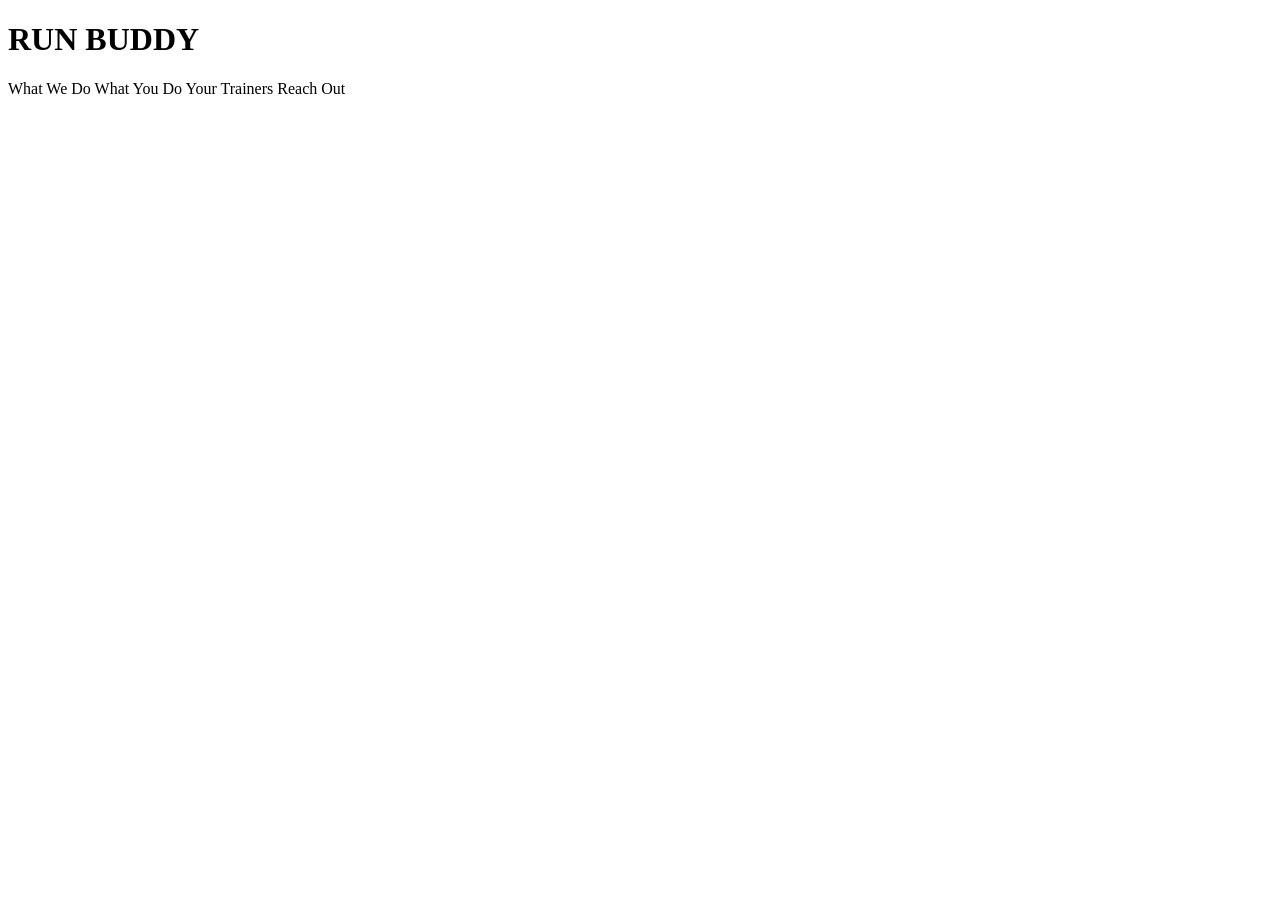
==== commit b237ebdb: "add more link text" ====
--- a/index.html
+++ b/index.html
@@ -7,6 +7,6 @@
     </head>
     <body>
         <h1>RUN BUDDY</h1> 
-        What We Do
+        What We Do What You Do Your Trainers Reach Out
     </body>
 </html>
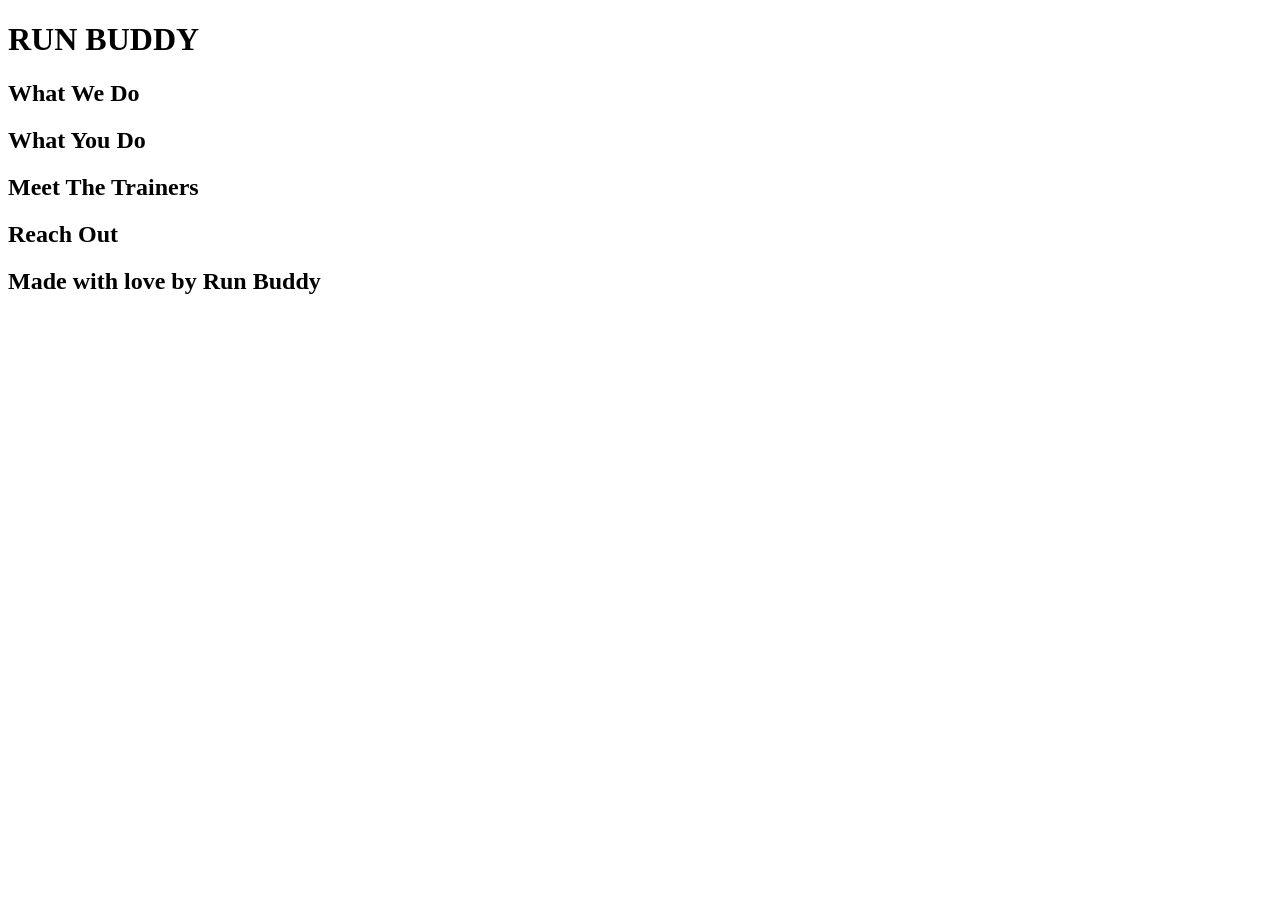
==== commit 6aa619f5: "html outline and gitignore" ====
--- a/index.html
+++ b/index.html
@@ -5,8 +5,42 @@
         <meta charset = "UTF-8" />
         <title>Run Buddy</title>
     </head>
+
     <body>
-        <h1>RUN BUDDY</h1> 
-        What We Do What You Do Your Trainers Reach Out
+        <!--Navigation-->
+        <header>
+        <h1>RUN BUDDY</h1>
+        </header>
+
+        <!--Hero/jumbotron-->
+        <section>
+        </section>
+
+        <!--"What we do" section-->
+        <section>
+            <h2>What We Do</h2>
+        </section>
+        
+        <!--"What you do" Section-->
+        <section>
+            <h2>What You Do</h2>
+        </section>
+
+        <!--"Meet the trainers" Section-->
+        <section>
+            <h2>Meet The Trainers</h2> 
+        </section>
+
+        <!--"Reach out" section-->
+        <section>
+            <h2>Reach Out</h2>
+        </section> 
+
+        <!--Footer-->
+        <footer>
+            <h2>Made with love by Run Buddy</h2>
+        </footer>
+
     </body>
+
 </html>
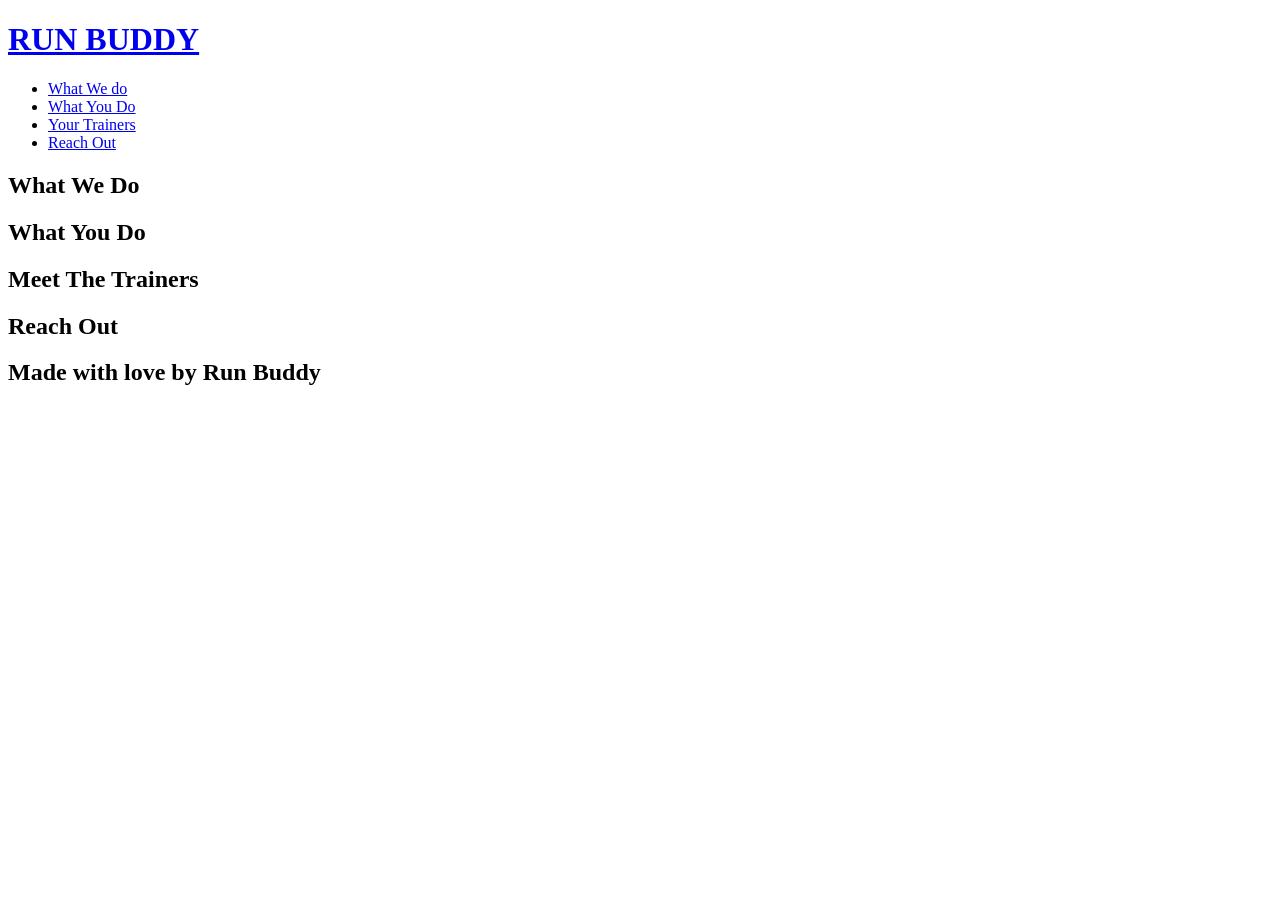
==== commit 15771348: "Added navigation bar" ====
--- a/index.html
+++ b/index.html
@@ -9,7 +9,28 @@
     <body>
         <!--Navigation-->
         <header>
-        <h1>RUN BUDDY</h1>
+        <h1>
+            <a href="/">RUN BUDDY</a>
+        </h1>
+         <nav>
+            <!-- Unordered list element (<ol> for ordered list)-->
+            <ul>
+                <!--List item element-->
+                <li>
+                    <!-- Anchor element (takes us to another desitnation)-->
+                    <a href="#what-we-do">What We do</a>
+                </li>
+                <li>
+                    <a href="#what-you-do">What You Do</a>
+                </li>
+                <li>
+                    <a href="#your-trainers">Your Trainers</a>
+                </li> 
+                <li>
+                    <a href="#reach-out">Reach Out</a> 
+                </li>
+            </ul>
+         </nav>
         </header>
 
         <!--Hero/jumbotron-->
@@ -43,4 +64,7 @@
 
     </body>
 
-</html>+</html>
+
+<!--( "/" path to the topmost directory)-->
+<!--(title attribute shows a pop-up when cursor is pointed at element)-->
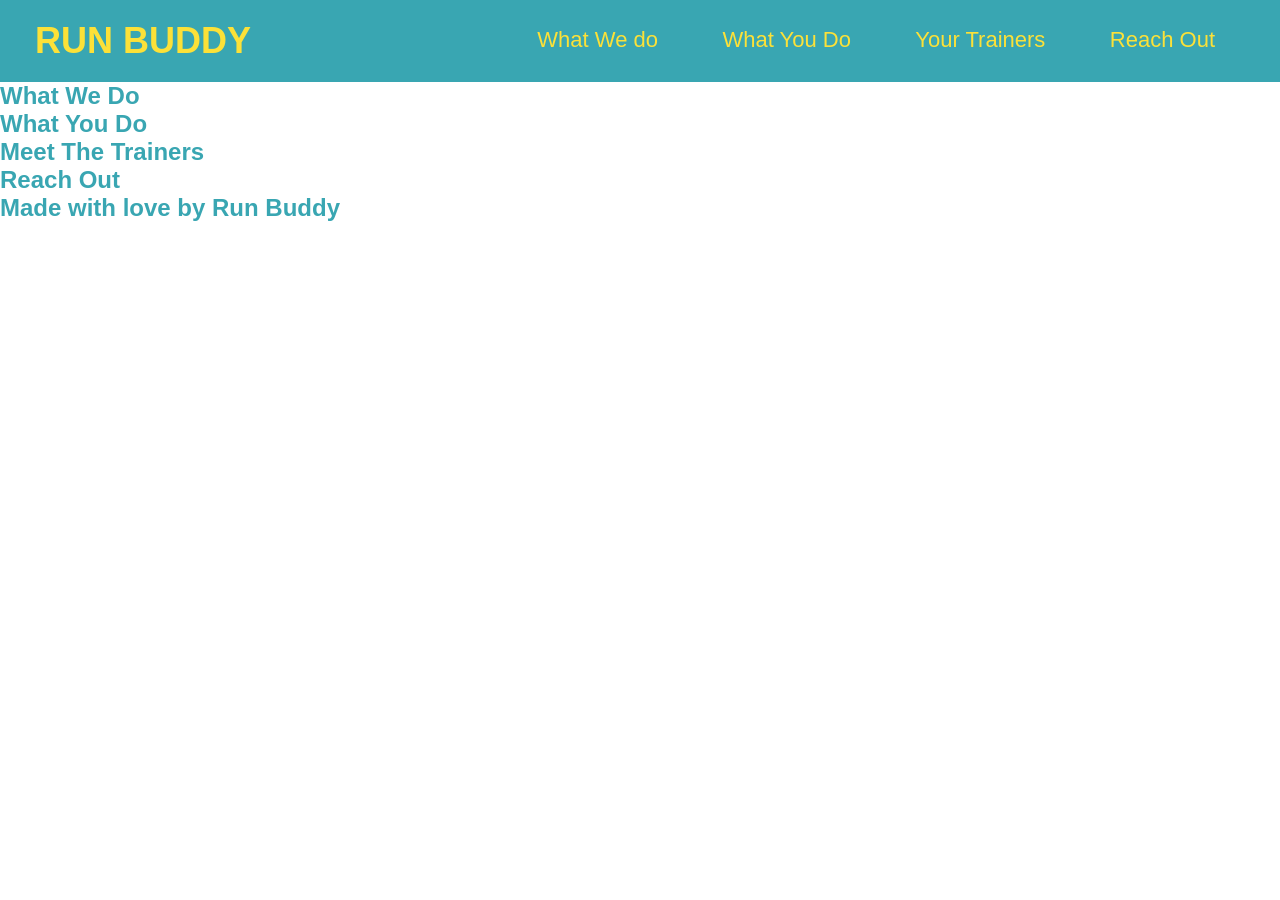
==== commit e3fc8cef: "styled the nav bar" ====
--- a/index.html
+++ b/index.html
@@ -2,6 +2,7 @@
 
 <html lang = "en">
     <head>
+        <link rel="stylesheet" href="./assets/css/style.css" />
         <meta charset = "UTF-8" />
         <title>Run Buddy</title>
     </head>
--- a/assets/css/style.css
+++ b/assets/css/style.css
@@ -0,0 +1,36 @@
+* {
+    margin: 0; 
+    padding: 0;
+}
+body {
+    font-family: Helvetica, Arial, sans-serif;
+    color: #39a6b2;
+}
+header {
+    padding: 20px 35px;
+    background-color: #39a6b2;
+}
+header h1 {
+    font-weight: bold;
+    font-size: 36px;
+    color: #fce138;
+    margin: 0;
+    display: inline;
+}
+header a { 
+    text-decoration: none;;
+    color: #fce138;
+}
+header nav {
+    float: right;
+    margin: 7px 0;
+}
+header nav ul li {
+    display: inline;
+}
+header nav ul li a {
+    margin: 0 30px;
+    font-weight: lighter;
+    font-size: 22px;
+}
+/* This is how you make comments */
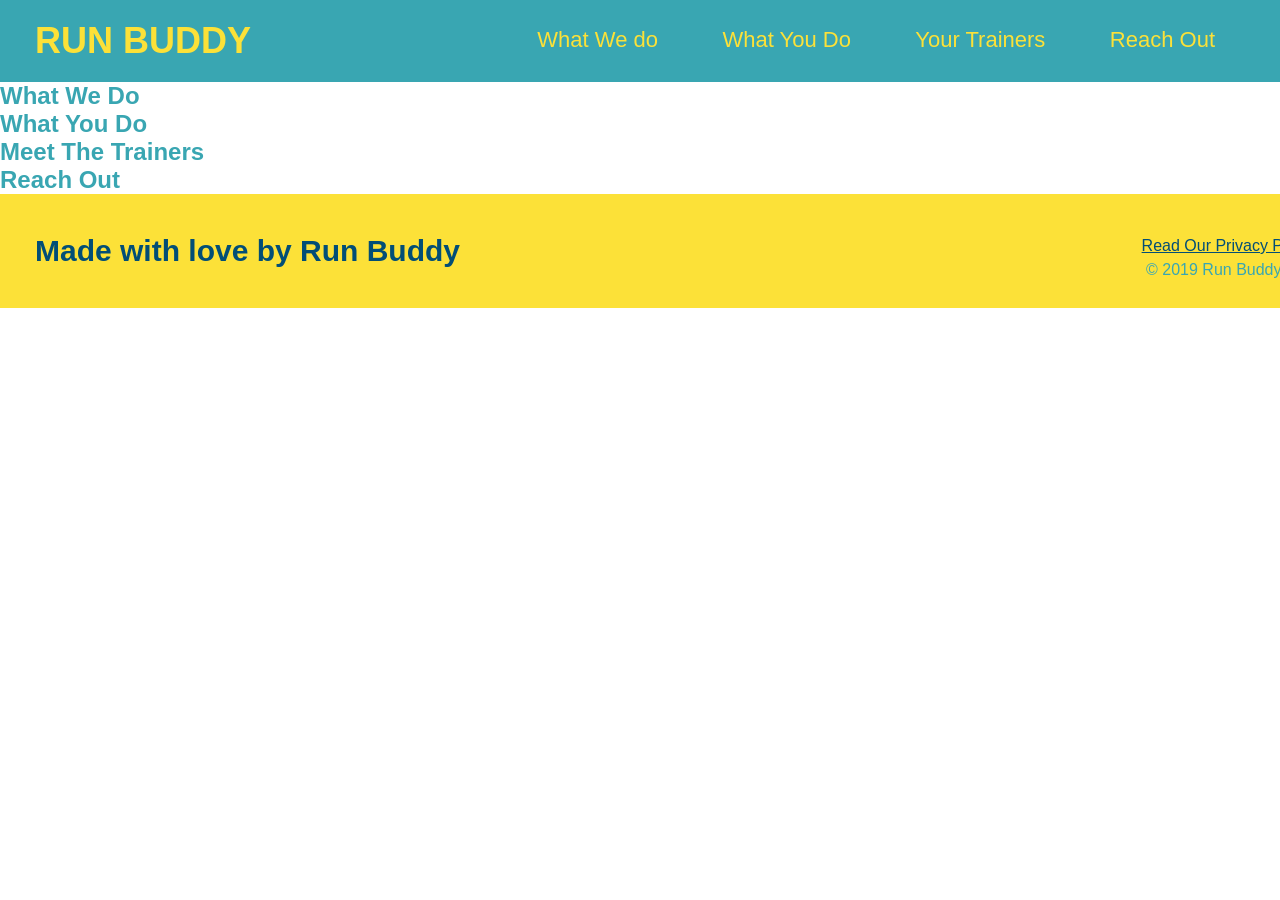
==== commit d223621a: "updated css for footer" ====
--- a/index.html
+++ b/index.html
@@ -61,11 +61,16 @@
         <!--Footer-->
         <footer>
             <h2>Made with love by Run Buddy</h2>
+            <div>
+                <a href="#">Read Our Privacy Policy</a><br />
+                &copy; 2019 Run Buddy, Inc.
+                <!-- &copy; is a copyright notice-->
+            </div>
         </footer>
 
     </body>
 
 </html>
-
+<!-- # is a link to take you to another page, sort of like a link-->
 <!--( "/" path to the topmost directory)-->
 <!--(title attribute shows a pop-up when cursor is pointed at element)-->
--- a/assets/css/style.css
+++ b/assets/css/style.css
@@ -33,4 +33,23 @@
     font-weight: lighter;
     font-size: 22px;
 }
+footer {
+    background: #fce138;
+    width: 100%;
+    padding: 40px 35px; 
+}
+footer h2 { 
+    display: inline; 
+    color: #024e76;
+    font-size: 30px;
+    margin: 0;
+}
+footer div {
+    float: right;
+    line-height: 1.5; 
+    text-align: right;
+}
+footer a {
+    color: #024e76;
+}
 /* This is how you make comments */
